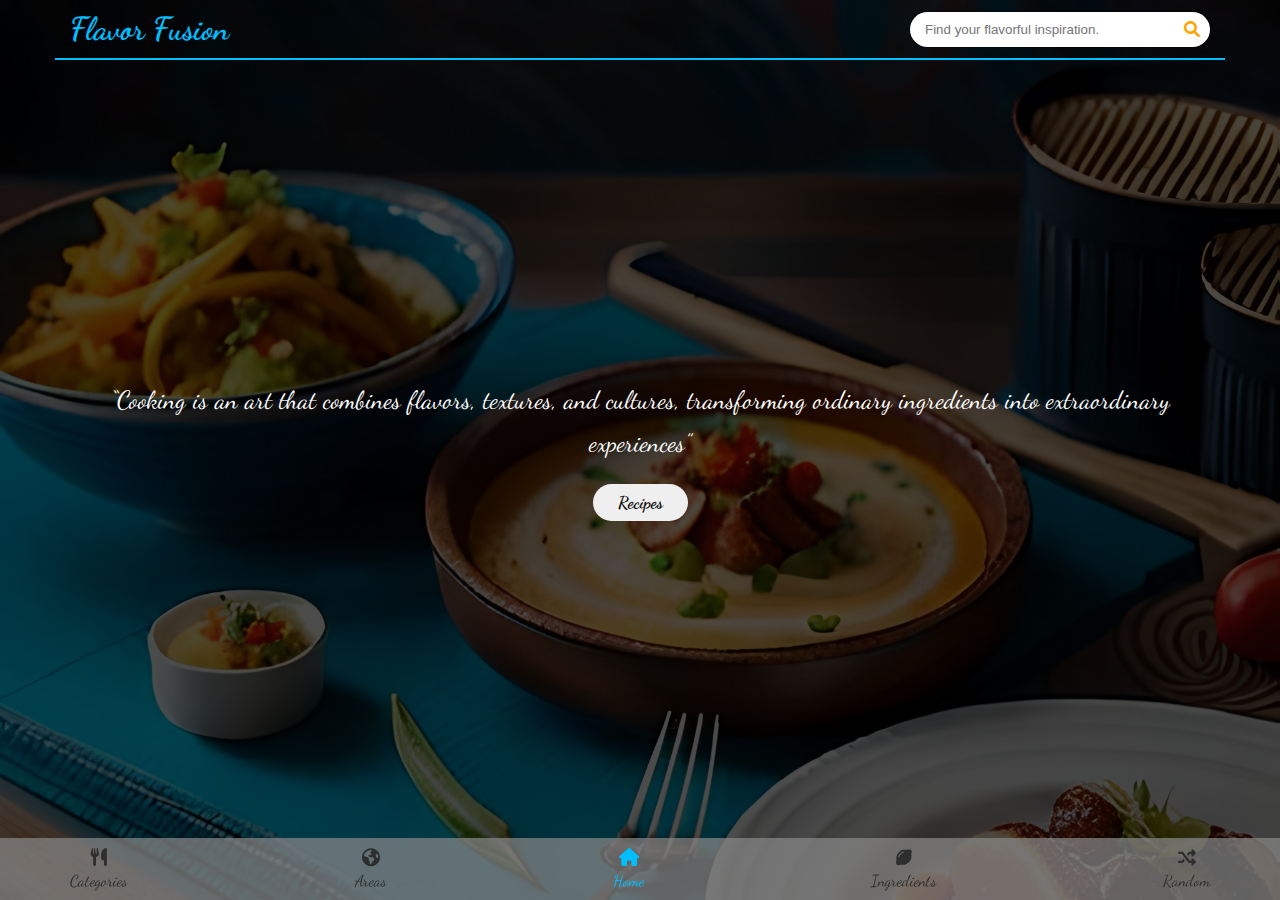
==== index.html @ 691ebc28 "Added main files" ====
<!DOCTYPE html>
<html lang="en">

<head>
  <meta charset="UTF-8">
  <meta http-equiv="X-UA-Compatible" content="IE=edge">
  <meta name="viewport" content="width=device-width, initial-scale=1.0">
  <title>Flavor Fusion</title>
  <link rel="stylesheet" href="css/all.min.css">
  <link rel="stylesheet" href="css/master.css">
</head>

<body>
  <main>
    <header>
      <div class="container">
        <h1>Flavor Fusion</h1>
        <div class="search">
          <input type="text" placeholder="Find your flavorful inspiration.">
          <i class="fa-solid fa-magnifying-glass"></i>
        </div>
      </div>
    </header>
    <section class="hero-section">
      <div class="container">
        <div class="hero-content">
          <q>Cooking is an art that combines flavors, textures, and cultures,
            transforming ordinary ingredients into
            extraordinary experiences</q>
          <button>recipes</button>
        </div>
      </div>
    </section>
    <div class="bottom-bar">
      <div class="container">
        <div class="categories-btn">
          <i class="fa-solid fa-utensils"></i>
          <span>categories</span>
        </div>
        <div class="areas-btn">
          <i class="fa-solid fa-earth-americas"></i>
          <span>areas</span>
        </div>
        <div class="home-btn active">
          <i class="fa-solid fa-home"></i>
          <span>home</span>
        </div>
        <div class="ingredients-btn">
          <i class="fa-solid fa-lemon"></i>
          <span>ingredients</span>
        </div>
        <div class="random-btn">
          <i class="fa-solid fa-shuffle"></i>
          <span>random</span>
        </div>
      </div>
    </div>
  </main>
  <script src="js/main.js"></script>
</body>

</html>
---- css/master.css ----
@import url('https://fonts.googleapis.com/css2?family=Dancing+Script:wght@400;500;600;700&display=swap');

:root {
  --primary-color: #00BFFF;
  --secondary-color: #FFA500;
  --drt: 0.3s
}


* {
  margin: 0;
  padding: 0;
  box-sizing: border-box;
}

body {
  font-family: 'Dancing Script', cursive;
  background-color: #FFFDD0;
}

ul {
  list-style: none;
}

a {
  text-decoration: none;
  color: inherit;
}

img {
  max-width: 100%;
}



.container {
  margin: 0 auto;
  padding: 0 15px;
}

@media (min-width: 768px) {
  .container {
    width: 750px;
  }
}

@media (min-width: 992px) {
  .container {
    width: 970px;
  }
}

@media (min-width: 1200px) {
  .container {
    width: 1170px;
  }
}

/* @media (min-width: 1200px) {
  .container {
    width: 1170px;
  }
} */

/* App Styling */

main {
  position: relative;
}

header {
  position: absolute;
  left: 0;
  top: 0;
  width: 100%;
  z-index: 1;
}

header .container {
  display: flex;
  justify-content: space-between;
  align-items: center;
  padding: 10px 15px;
  border-bottom: 2px solid var(--primary-color);
}

@media (max-width: 767px) {
  header .container {
    flex-direction: column;
  }
}

header h1 {
  color: var(--primary-color);
}

@media (max-width: 767px) {
  header h1 {
    margin-bottom: 20px;
  }
}

.search {
  position: relative;
}

.search input {
  padding: 10px 35px 10px 15px;
  border-radius: 30px;
  border: none;
  outline: none;
  width: 300px;
  box-shadow: 0 0 2px #000;
}

.search i {
  position: absolute;
  right: 10px;
  top: 50%;
  transform: translateY(-50%);
  cursor: pointer;
  color: var(--secondary-color);
}

.bottom-bar {
  position: fixed;
  bottom: 0;
  left: 0;
  width: 100%;
  background-color: rgb(136 136 136 / 72%);
  color: #2e2e2e;
}

.bottom-bar .container {
  display: flex;
  justify-content: space-between;
  align-items: center;
  padding: 10px 15px;
}

.bottom-bar .container div {
  display: flex;
  flex-direction: column;
  align-items: center;
  cursor: pointer;
  text-transform: capitalize;
}

.bottom-bar .container div.active {
  color: var(--primary-color);
}

.bottom-bar div i {
  font-size: 18px;
  margin-bottom: 5px;
}


/* Home styling */
.hero-section {
  height: 100vh;
  display: flex;
  align-items: center;
  text-align: center;
  background-image: url("../media/hero.jpg");
  background-size: cover;
  position: relative;
}

.hero-section::before {
  content: "";
  position: absolute;
  width: 100%;
  height: 100%;
  left: 0;
  top: 0;
  background-color: #000;
  opacity: 0.7;
}

.hero-section .container {
  position: relative;
}

.hero-section q {
  color: white;
  font-size: 25px;
  line-height: 1.7;
  display: block;
  margin-bottom: 20px;
}

.hero-section button {
  display: block;
  margin: 0 auto;
  padding: 8px 25px;
  font-size: 17px;
  font-family: "dancing script";
  text-transform: capitalize;
  font-weight: bold;
  border-radius: 30px;
  border: none;
  cursor: pointer;
  transition-duration: var(--drt);
}

.hero-section button:hover {
  background-color: var(--primary-color);
}

/* Search results styling */

.search-results {
  padding: 100px 0;
}

.search-results .hero-content {
  display: none;
}

@media (max-width: 767px) {
  .search-results {
    padding: 150px 0 100px;
  }
}

.search-results .container {
  display: grid;
  grid-template-columns: repeat(auto-fill, minmax(250px, 1fr));
  gap: 20px;
}

.search-results .box {
  padding: 20px;
  box-shadow: 0 0 10px #777;
  border-radius: 10px;
}

.search-results .box .image {
  margin-bottom: 20px;
}

.search-results .box .image img {
  box-shadow: 0 0 10px #ccc;
  border-radius: 10px;
  -webkit-border-radius: 10px;
  -moz-border-radius: 10px;
  -ms-border-radius: 10px;
  -o-border-radius: 10px;
}

.search-results .box .text {
  text-align: center;
}

.search-results .box .text h3 {
  font-size: 22px;
  margin-bottom: 20px;
}

.search-results .box .text div {
  display: inline-block;
  margin-bottom: 20px;
  font-family: cursive;
  text-transform: capitalize;
}

.search-results .box .text div i {
  margin-right: 10px;
}

.search-results .box .text .area {
  margin-right: 20px;
}

.search-results .box .text .show-btn {
  display: block;
  margin: 0 auto;
  padding: 5px 10px;
  font-size: 16px;
  font-family: "dancing script";
  font-weight: 900;
  border: none;
  background-color: var(--secondary-color);
  border-radius: 30px;
  text-transform: uppercase;
  cursor: pointer;
}

.search-results .wrong-text {
  font-family: cursive;
  color: red;
  font-weight: bold;
  grid-column: 1/3;
}

/*Meal details styling*/

.meal-details .image {
  height: 350px;
  width: 40%;
  max-width: 500px;
  background-size: cover;
  display: inline-block;
  margin-left: 100px;
}

@media (max-width: 767px) {
  .meal-details .image {
    width: 100%;
    margin: 0;
  }
}

.meal-details .info {
  width: calc(60% - 100px);
  padding: 15px;
  position: absolute;
  right: 0;
  top: 0;
  height: 350px;
}

@media (max-width: 767px) {
  .meal-details .info {
    width: 100%;
    color: white;
    background-color: rgb(0 0 0 / 43%);
    display: flex;
    flex-direction: column;
    justify-content: center;
  }
}

.meal-details .info h2 {
  font-size: 35px;
  margin-bottom: 20px;
  text-transform: capitalize;
}

@media (max-width: 767px) {
  .meal-details .info h2 {
    font-size: 30px;
  }
}

.meal-details .info div {
  font-size: 20px;
  font-family: cursive;
}

@media (max-width: 767px) {
  .meal-details .info div {
    font-size: 16px;
  }
}

.meal-details .info div i {
  margin-right: 10px;
  margin-bottom: 20px;
}

.meal-details .info .category {
  margin-bottom: 20px;
}

.meal-details .info .tags {
  display: flex;
  width: 100%;
  max-width: 330px;
  flex-wrap: wrap;
  justify-content: space-between;
}

.meal-details .info .tags span {
  background-color: var(--primary-color);
  color: white;
  padding: 10px;
  display: block;
  text-align: center;
  border-radius: 50px;
  width: 150px;
  font-family: "Dancing Script";
  margin-bottom: 20px;
}

.meal-details .btns-tabs {
  width: fit-content;
  margin: -4px auto 40px;
  display: flex;
  font-size: 20px;
  text-transform: uppercase;
}

.meal-details .btns-tabs span {
  padding: 10px;
  border-bottom: 2px solid;
  cursor: pointer;
  transition-duration: var(--drt);
}

.meal-details .btns-tabs span.active {
  color: var(--secondary-color);
  border-color: var(--secondary-color);
}

.meal-details .recipe {
  text-align: center;
  font-family: cursive;
}

.meal-details .recipe .inst {
  display: none;
  margin-bottom: 30px;
  line-height: 1.7;
}

.meal-details .recipe .ingr {
  display: grid;
  grid-template-columns: repeat(auto-fill, minmax(300px, 1fr));
  margin-bottom: 30px;
  gap: 5px;
}

.meal-details .recipe .ingr li {
  padding: 10px;
  background-color: wheat;
}

.meal-details .youtube-link {
  margin-bottom: 50px;
  background-color: red;
  color: white;
  font-size: 20px;
  font-weight: bold;
  text-transform: capitalize;
  font-family: cursive;
  border: none;
  padding: 10px 20px;
  border-radius: 10px;
  cursor: pointer;
  display: block;
  width: fit-content;
  margin: 0 auto 50px;
}

.meal-details .back {
  background-color: var(--primary-color);
  font-size: 20px;
  padding: 5px;
  position: fixed;
  z-index: 1;
  cursor: pointer;
}

/* Areas  Styling*/
.areas-section {
  padding: 100px 0;
}

@media (max-width: 767px) {
  .areas-section {
    padding: 150px 0 100px;
  }
}


.areas-section .container {
  display: grid;
  grid-template-columns: repeat(auto-fill, minmax(250px, 2fr));
  gap: 40px;
}

.areas-section .country {
  box-shadow: 0 0 10px #777;
  border-radius: 10px;
  overflow: hidden;
  cursor: pointer;
}

.areas-section .country .image {
  height: calc(100% - 40px);
}

.areas-section .country .image img {
  width: 100%;
  height: 100%;
}

.areas-section .country .title {
  text-align: center;
  margin: 6px 0 10px;
  font-size: 20px;
}

/*Category styling*/

.category-section {
  padding: 100px 0;
}

@media (max-width: 767px) {
  .category-section {
    padding: 150px 0 100px;
  }
}

.category-section .container {
  display: grid;
  grid-template-columns: repeat(auto-fill, minmax(250px, 1fr));
  gap: 40px;
  text-align: center;
}

.category-section .container>.category {
  box-shadow: 0 0 10px #777;
  overflow: hidden;
  border-radius: 10px;
  cursor: pointer;
}

.category-section .category .image {
  padding: 20px;
  border-bottom: 2px solid #ccc;
}

.category-section .category h3 {
  padding: 10px 0;
}

/*Ingredients Section*/
.ingredients-section {
  padding: 100px 0;
}

@media (max-width: 767px) {
  .ingredients-section {
    padding: 150px 0 100px;
  }
}

.ingredients-section .container {
  display: grid;
  grid-template-columns: repeat(auto-fill, minmax(250px, 1fr));
  text-align: center;
  gap: 40px;
}

.ingredients-section .ingredient {
  padding: 20px;
  box-shadow: 0 0 10px #777;
  border-radius: 10px;
  cursor: pointer;
}

.ingredients-section .ingredient h3 {
  font-size: 25px;
  margin-bottom: 20px;
}

.ingredients-section .ingredient p {
  line-height: 1.7;
  font-size: 18px;
  overflow: auto;
  max-height: 100px;
}
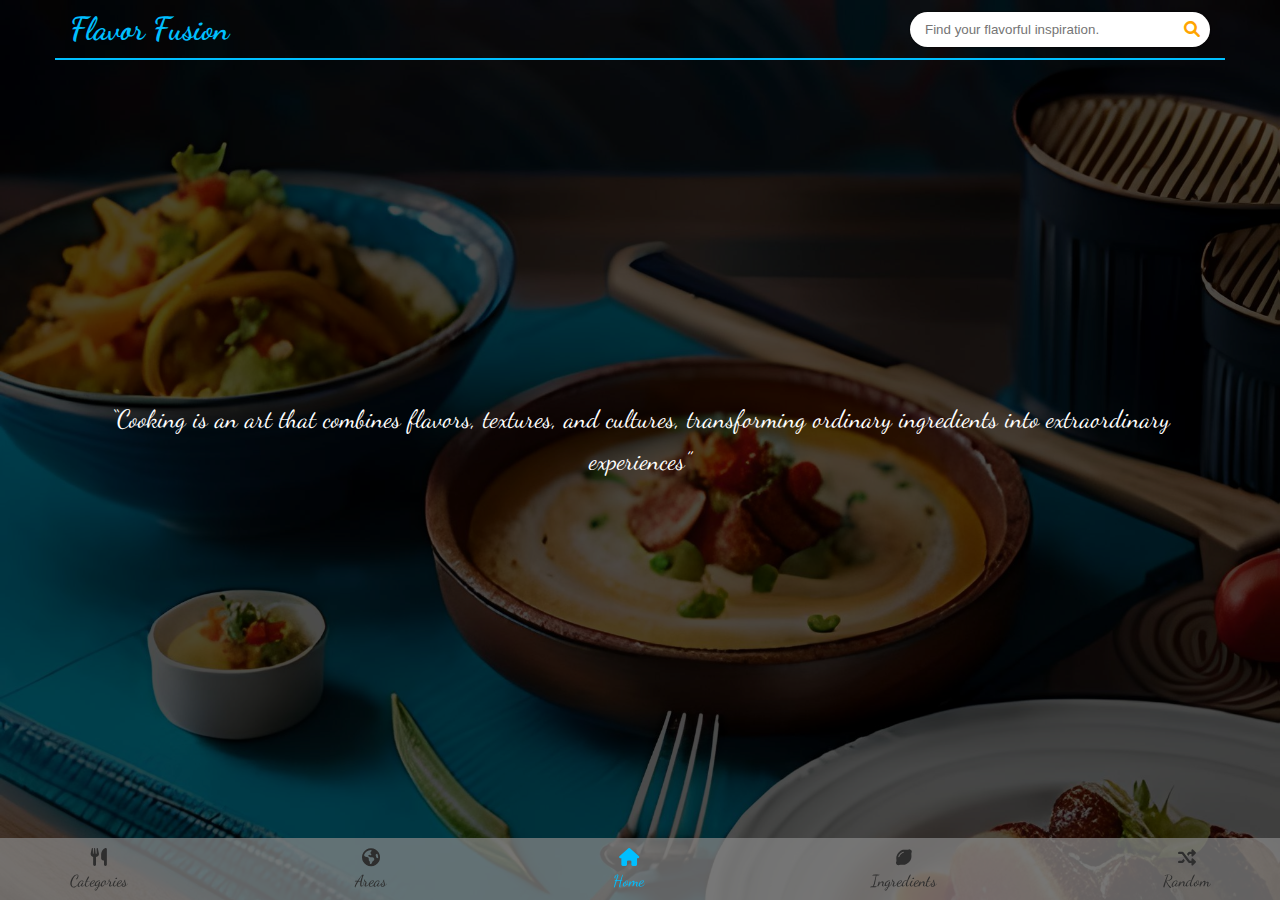
==== commit 8b13e848: "Update index.html" ====
--- a/index.html
+++ b/index.html
@@ -27,7 +27,6 @@
           <q>Cooking is an art that combines flavors, textures, and cultures,
             transforming ordinary ingredients into
             extraordinary experiences</q>
-          <button>recipes</button>
         </div>
       </div>
     </section>
@@ -59,4 +58,4 @@
   <script src="js/main.js"></script>
 </body>
 
-</html>+</html>
